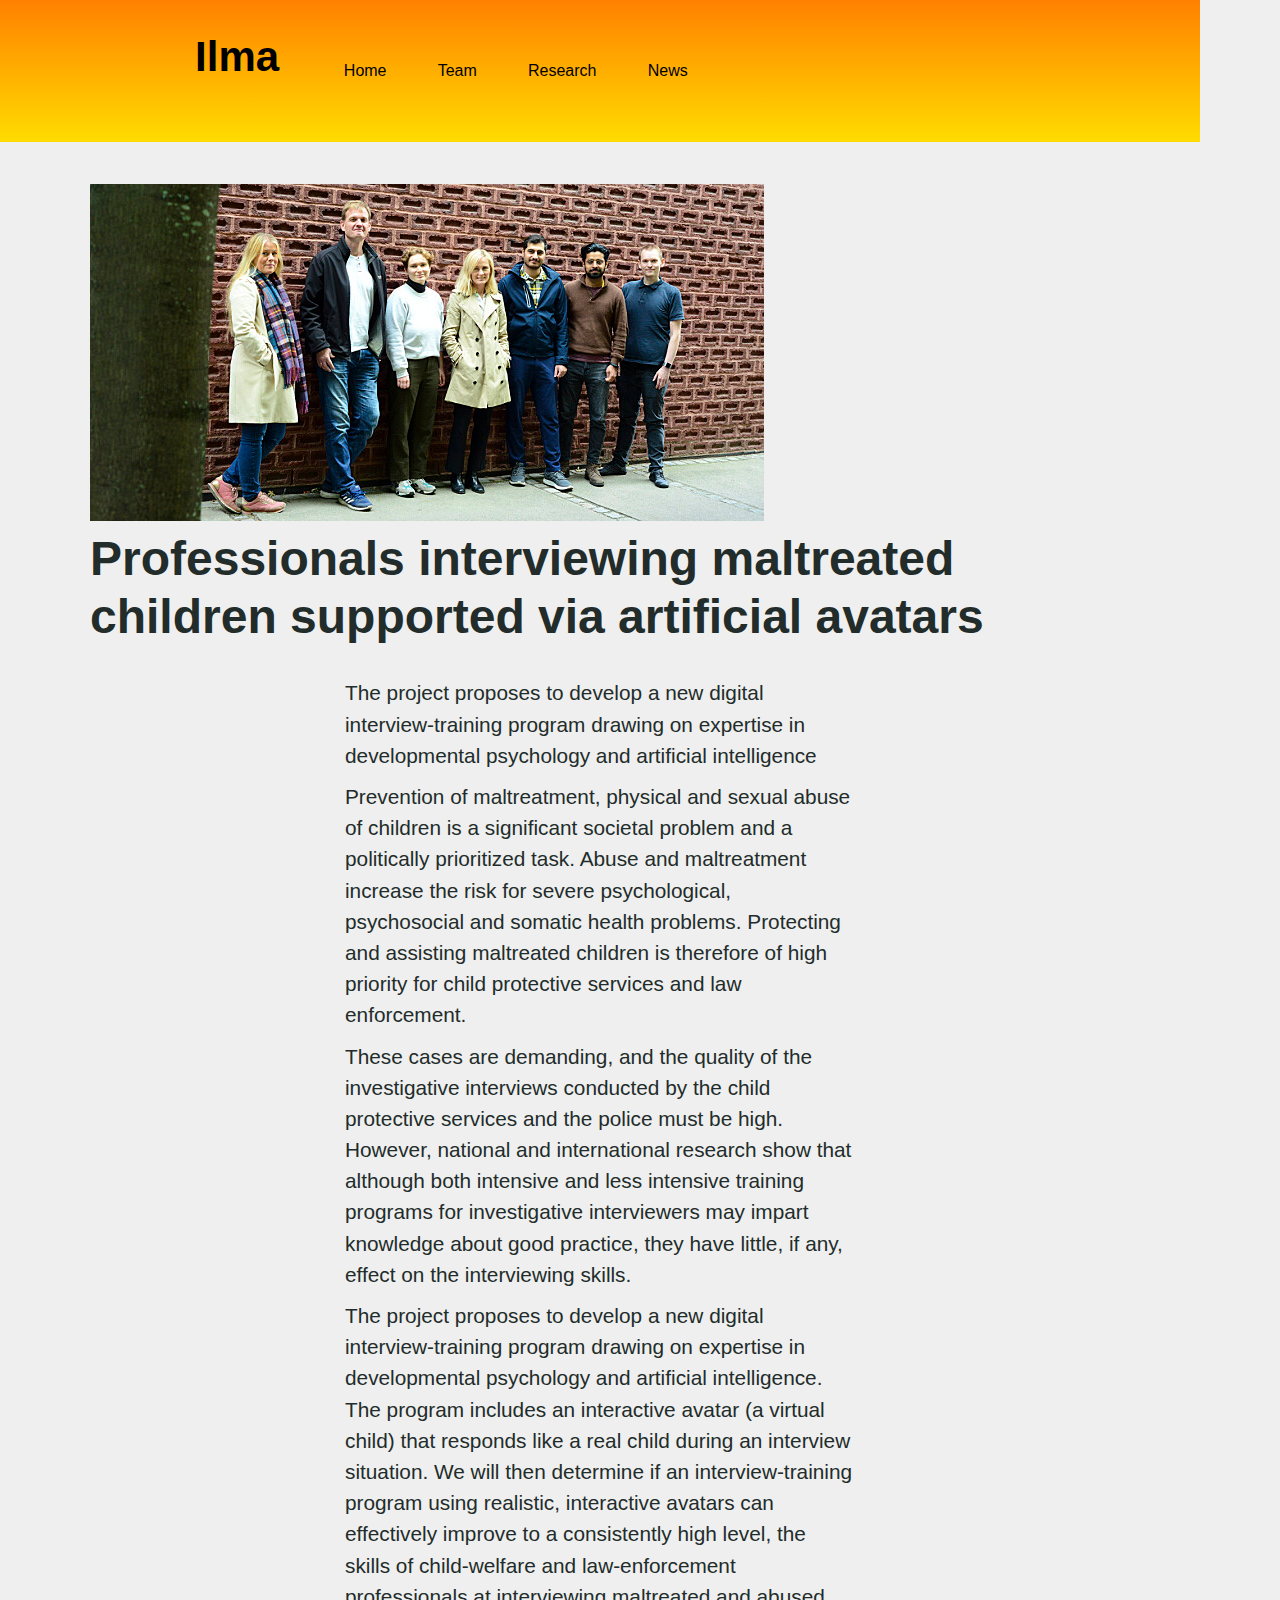
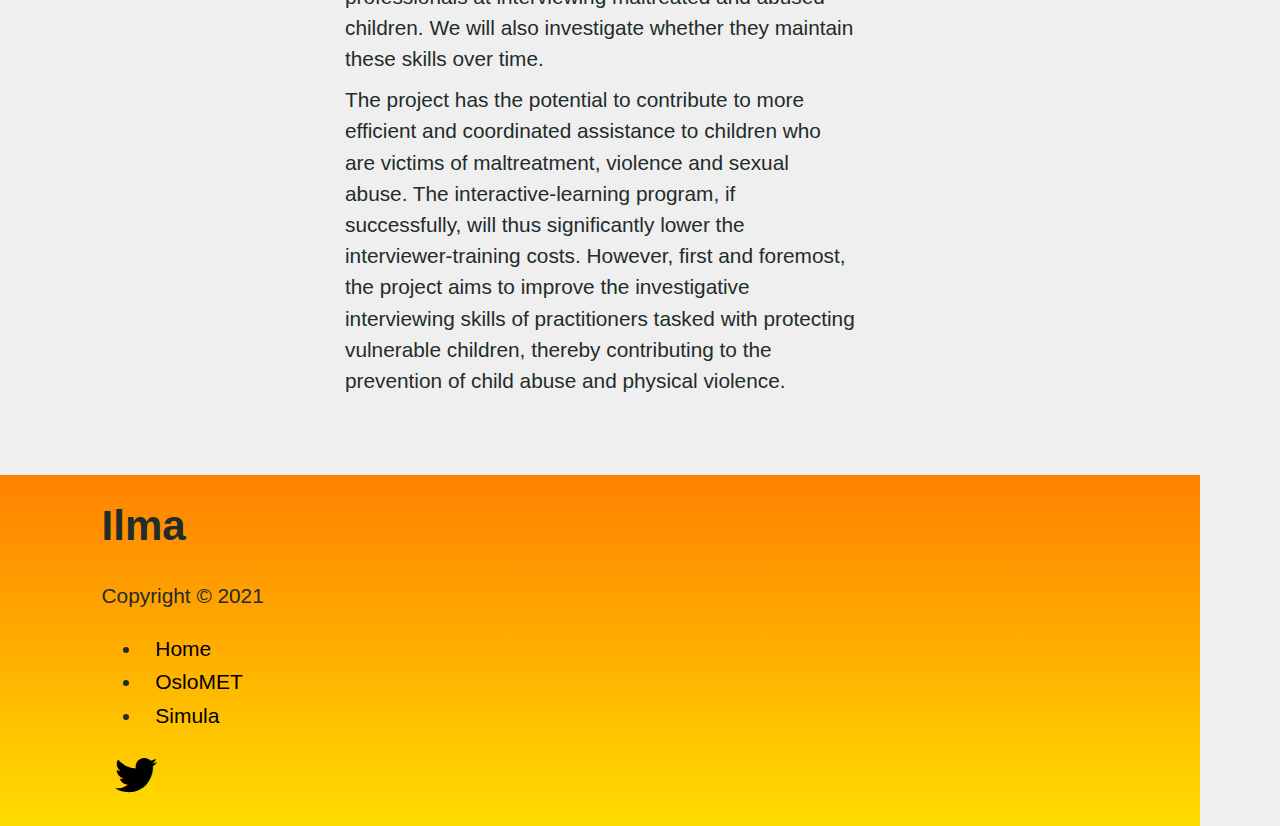
==== index.html @ bc1ac5dd "Initial commit" ====
<!DOCTYPE html>
<html lang="en">
  <head>
    <meta charset="UTF-8" />
    <meta name="viewport" content="width=device-width, initial-scale=1.0" />
    <meta http-equiv="X-UA-Compatible" content="ie=edge" />
    <title>Ilma | Home</title>
    <link href="style.css" rel="stylesheet" />
    <link href="queries.css" rel="stylesheet" />
    <link
      rel="stylesheet"
      href="https://cdnjs.cloudflare.com/ajax/libs/font-awesome/5.15.4/css/all.min.css"
      integrity="sha512-1ycn6IcaQQ40/MKBW2W4Rhis/DbILU74C1vSrLJxCq57o941Ym01SwNsOMqvEBFlcgUa6xLiPY/NS5R+E6ztJQ=="
      crossorigin="anonymous"
      referrerpolicy="no-referrer"
    />
    <link
      rel="stylesheet"
      href="https://cdnjs.cloudflare.com/ajax/libs/font-awesome/5.15.4/css/all.min.css"
      integrity="sha512-1ycn6IcaQQ40/MKBW2W4Rhis/DbILU74C1vSrLJxCq57o941Ym01SwNsOMqvEBFlcgUa6xLiPY/NS5R+E6ztJQ=="
      crossorigin="anonymous"
      referrerpolicy="no-referrer"
    />
  </head>
  <body>
    <header>
    <div class="container row">
      <button class="nav-toggle" aria-label="open navigation">
        <span class="hamburger"></span>
      </button>
      <div class="navbar">
        <div class="container flex">
          <a class="logo" href="index.html"><h1>Ilma</h1></a>
          <nav class="nav">
            <ul class="nav__list nav__list--primary">
              <li class="nav__item">
                <a class="outline" href="index.html" class="nav__link">Home</a>
              </li>
              <li class="nav__item">
                <a class="outline" href="team.html" class="nav__link">Team</a>
              </li>
              <li class="nav__item">
                <a class="outline" href="research.html" class="nav__link">Research</a>
              </li>
              <li class="nav__item">
                <a class="outline" href="news.html" class="nav__link">News</a>
              </li>
            </ul>
          </nav>
        </div>
      </div>
    </header>
      <section class="post-header container">
        <div class="team-picture">
          <img src="img/1917610.jpg" alt="research team" />
        </div>
        <h1 class="intro_headline">
          Professionals interviewing maltreated children supported via
          artificial avatars
        </h1>
      </section>
      <main class="main-content">
        <div class="container">
        <p>
          The project proposes to develop a new digital interview-training
          program drawing on expertise in developmental psychology and
          artificial intelligence
        </p>

        <p>
          Prevention of maltreatment, physical and sexual abuse of children is a
          significant societal problem and a politically prioritized task. Abuse
          and maltreatment increase the risk for severe psychological,
          psychosocial and somatic health problems. Protecting and assisting
          maltreated children is therefore of high priority for child protective
          services and law enforcement.
        </p>

        <p>
          These cases are demanding, and the quality of the investigative
          interviews conducted by the child protective services and the police
          must be high. However, national and international research show that
          although both intensive and less intensive training programs for
          investigative interviewers may impart knowledge about good practice,
          they have little, if any, effect on the interviewing skills.
        </p>
        <p>
          The project proposes to develop a new digital interview-training
          program drawing on expertise in developmental psychology and
          artificial intelligence. The program includes an interactive avatar (a
          virtual child) that responds like a real child during an interview
          situation. We will then determine if an interview-training program
          using realistic, interactive avatars can effectively improve to a
          consistently high level, the skills of child-welfare and
          law-enforcement professionals at interviewing maltreated and abused
          children. We will also investigate whether they maintain these skills
          over time.
        </p>
        <p>
          The project has the potential to contribute to more efficient and
          coordinated assistance to children who are victims of maltreatment,
          violence and sexual abuse. The interactive-learning program, if
          successfully, will thus significantly lower the interviewer-training
          costs. However, first and foremost, the project aims to improve the
          investigative interviewing skills of practitioners tasked with
          protecting vulnerable children, thereby contributing to the prevention
          of child abuse and physical violence.
        </p>
      </div>
      </main>

      <footer>
        <div class="container  grid-3">
          <div class="copyright">
            <h1>Ilma</h1>
            <p>Copyright &copy; 2021</p>
          </div>
          <nav class="links">
            <ul>
              <li><a href="index.html" class="outline">Home</a></li>
              <li>
                <a
                  href="https://www.oslomet.no/en/research/research-projects/professionals-interviewing-maltreated-children-supported-artificial-avatars"
                  target="_blank"
                  class="outline"
                  >OsloMET</a
                >
              </li>
              <li>
                <a href="https://www.simula.no/" target="_blank" class="outline"
                  >Simula</a
                >
              </li>
            </ul>
          </nav>
          <div class="profiles">
            <a href=""><em class="fab fa-twitter fa-2x"></em></a>
          </div>
        </div>
      </footer>
    </div>
    <script src="js/script.js"></script>
  </body>
</html>
---- style.css ----
*, *::before, *::after {
  box-sizing: border-box;
}

html {
  --blue: #007acc;
  --burgundy: #99002b;
  --red: #e02d00;
  --black: #000;
  --orange: #ff8100;
  --main: #ffdc00;
  --gutter: 1rem;
  --gutter-half: 0.5rem;
}

body {
  height: 100vh;
  max-width: 1200px;
  margin: 0;
  font-family: Arial, Helvetica, sans-serif;
  font-size: 1.3125rem;
  line-height: 1.6;
  color: #222c2a;
  background-color: #efefef;
}

img {
  max-width: 100%;
}

h1, h2, h3 {
  font-weight: 900;
  margin-top: 0;
  line-height: 1.2;
}

p {
  font-size: 1.3rem;
  margin: 10px 0;
  line-height: 1.5;
}

.container {
  width: 85%;
  margin: 0 auto;
}

.intro_headline {
  font-size: 3rem;
  font-weight
}

.nav {
  width: 100%;
}

.logo {
  margin-right: 1em;
}

header {
  background: linear-gradient(#ff8100, #ffdc00);
  padding: 1em 0;
}

a {
  color: var(--black);
  text-decoration: none;
}

button {
  margin-left: 2em;  
}

.flex {
  display: flex;
  justify-content: space-around;
  align-items: center;
  height: 100%;
}

.nav-toggle {
  cursor: pointer;
  border: 0;
  width: 3em;
  height: 3em;
  padding: 0em;
  border-radius: 50%;
  background: #072A2D;
  color: white;
  transition: opacity 250ms ease;
  position: absolute;
  left: 0;
}

.nav-toggle:focus,
.nav-toggle:hover {
  opacity: .75;
}

.hamburger {
  width: 50%;
  position: relative;
}

.hamburger,
.hamburger::before,
.hamburger::after {
  display: block;
  margin: 0 auto;
  height: 3px;
  background: white;
}

.hamburger::before,
.hamburger::after {
  content: '';
  width: 100%;
}

.hamburger::before {
  transform: translateY(-6px);
}

.hamburger::after {
  transform: translateY(3px);
}

.nav {
  visibility: hidden;
  height: 0;
  position: absolute;
  font-size: 1rem;
}

.nav--visible {
  visibility: visible;
  height: auto;
  position: relative;
} 

.nav__list {
  margin: 0;
  padding: 0;
  list-style: none;
}

.nav__item {
  margin-top: .75em;
}

.nav__link {
  text-transform: uppercase;
  text-decoration: none;
}

.nav__link:hover,
.nav__link:focus {
  opacity: 0.65;
}

.team-picture {
  margin-top: 2em;
}

footer {
  background: linear-gradient(#ff8100, #ffdc00);
  padding: 1.25em 0.65em;
}

footer a {
  margin: 0 0.65em;
}

footer a:hover {
  color: var(--blue);
  border-bottom: 2px solid var(--blue);
}

.foot { 
  display: inline-block; line-height: 70px; vertical-align: top 
}

.img { 
  display: inline-block;  
}

/* Team section */

.icon {
  stroke: #ff8100;
  width: 24px;
  height: 24px;
}

.card {
  box-shadow: 0 4px 8px 0 rgba(0, 0, 0, 0.2);
  padding: 15px;
}

.card img {
  border-radius: 12px;
}

@media (min-width: 800px) {
   
  .nav-toggle {
      display: none;
  }

  .nav {
      visibility: visible;
      display: flex;
      justify-content: space-between;
      align-items: center;
      height: auto;
      position: relative;
  }

  .nav__list {
      margin: 0;
      padding: 0;
      list-style: none
      display: flex;
  }

  .nav__list--primary {
    margin: 0 auto;
  }

  .nav__item {
    margin: 0 0 0 1.5em;
  }

  .nav__item + .nav__item {
    margin-left: 1em;
  }

  .nav__link {
  color: #fff;
  text-decoration: none;
  text-transform: uppercase;
  }

  .nav__link:hover {
    opacity: 0.75;
  }

  .navbar {
    min-height: 4.5em;
    padding: 0 2em;
  }

  .navbar ul {
    display: flex;
  }

  .navbar a {
    padding: 0.5em;
    margin: 0 0.6em;
  } 

  .navbar a:hover {
    color: var(--blue);
    border-bottom: 3px solid var(--blue);
  }

  .logo {
    margin-right: 1em;
  }

  .row {
      display: flex;
      justify-content: space-between;

  }

  .main-content {
    max-width: 600px;
    margin: 0 auto;
    margin-bottom: 3.75em;
  }  

  .container {
    margin: 0 auto;
  }
  
  .column {
    display: grid;
    grid-template-columns: 33% 33% 33%;
    justify-content: center;
    align-items: stretch;
    gap: 2em;
    margin: 4em;
  }
  
}
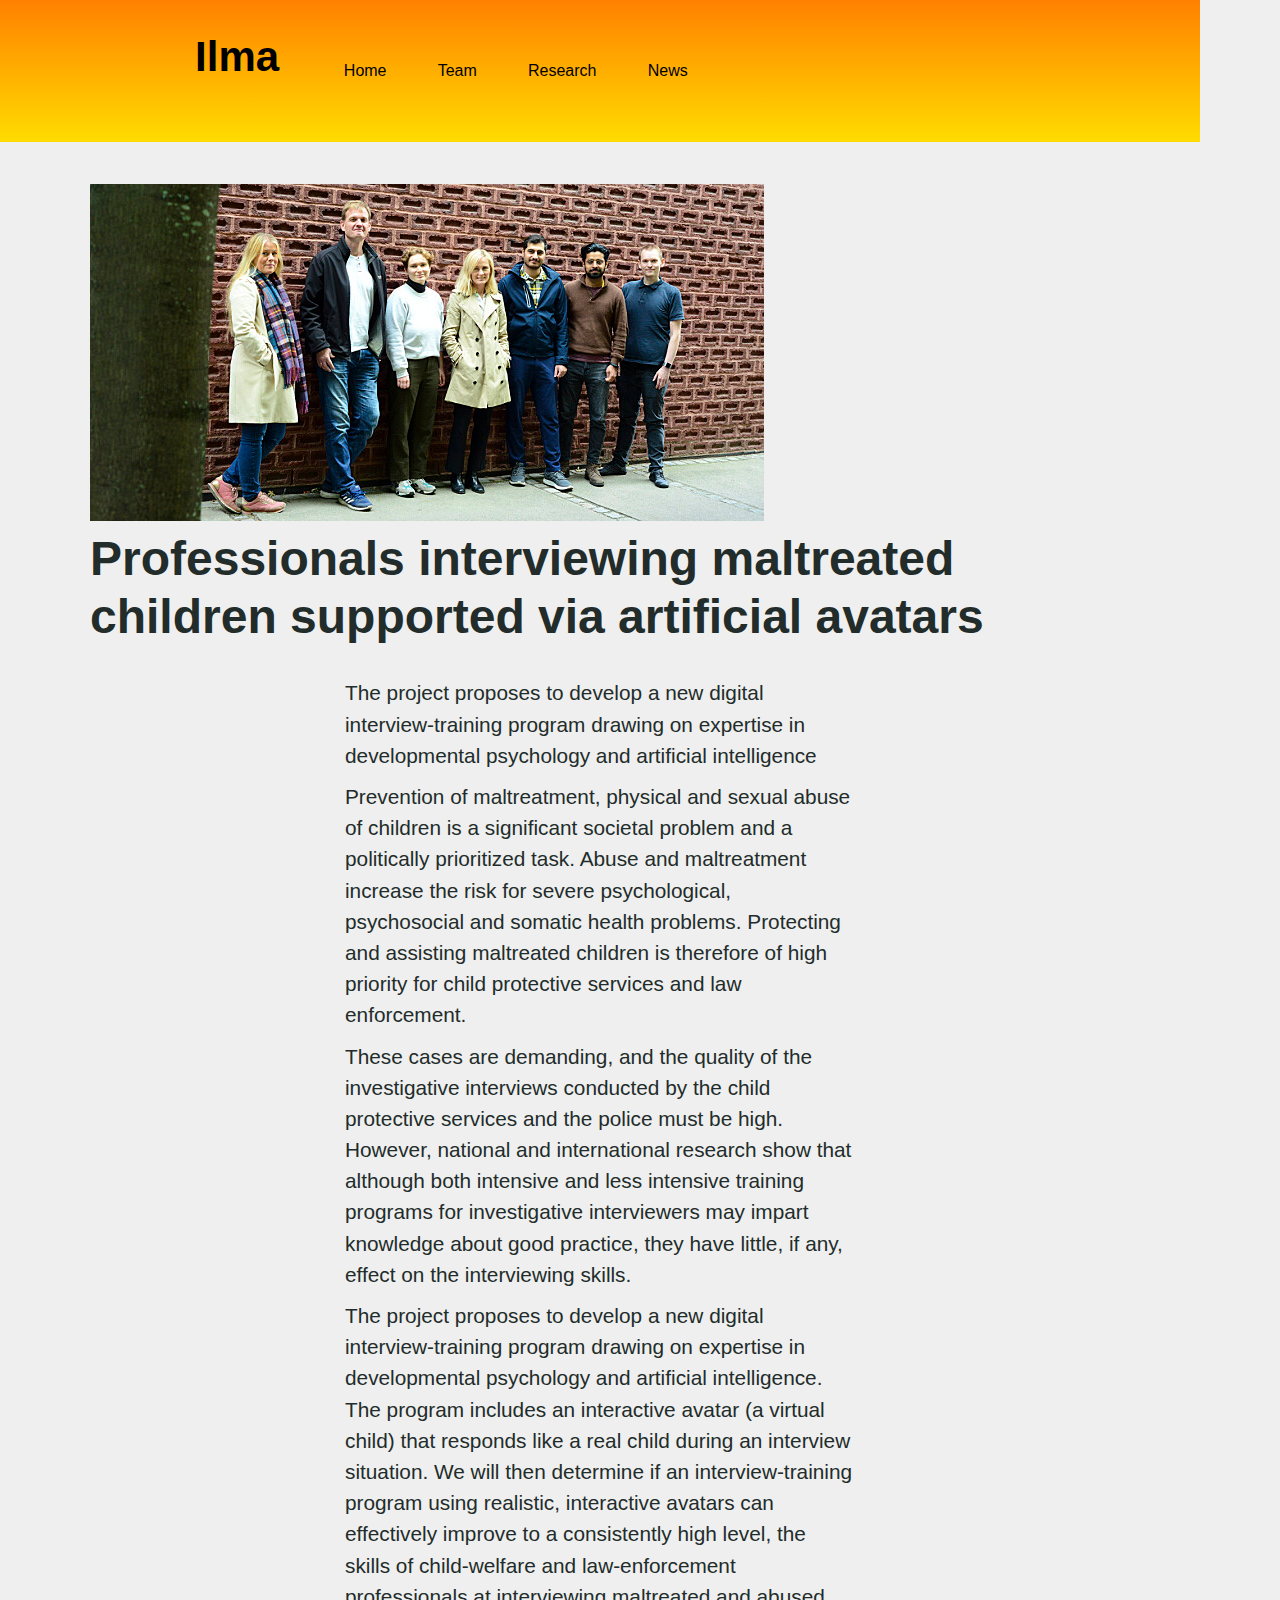
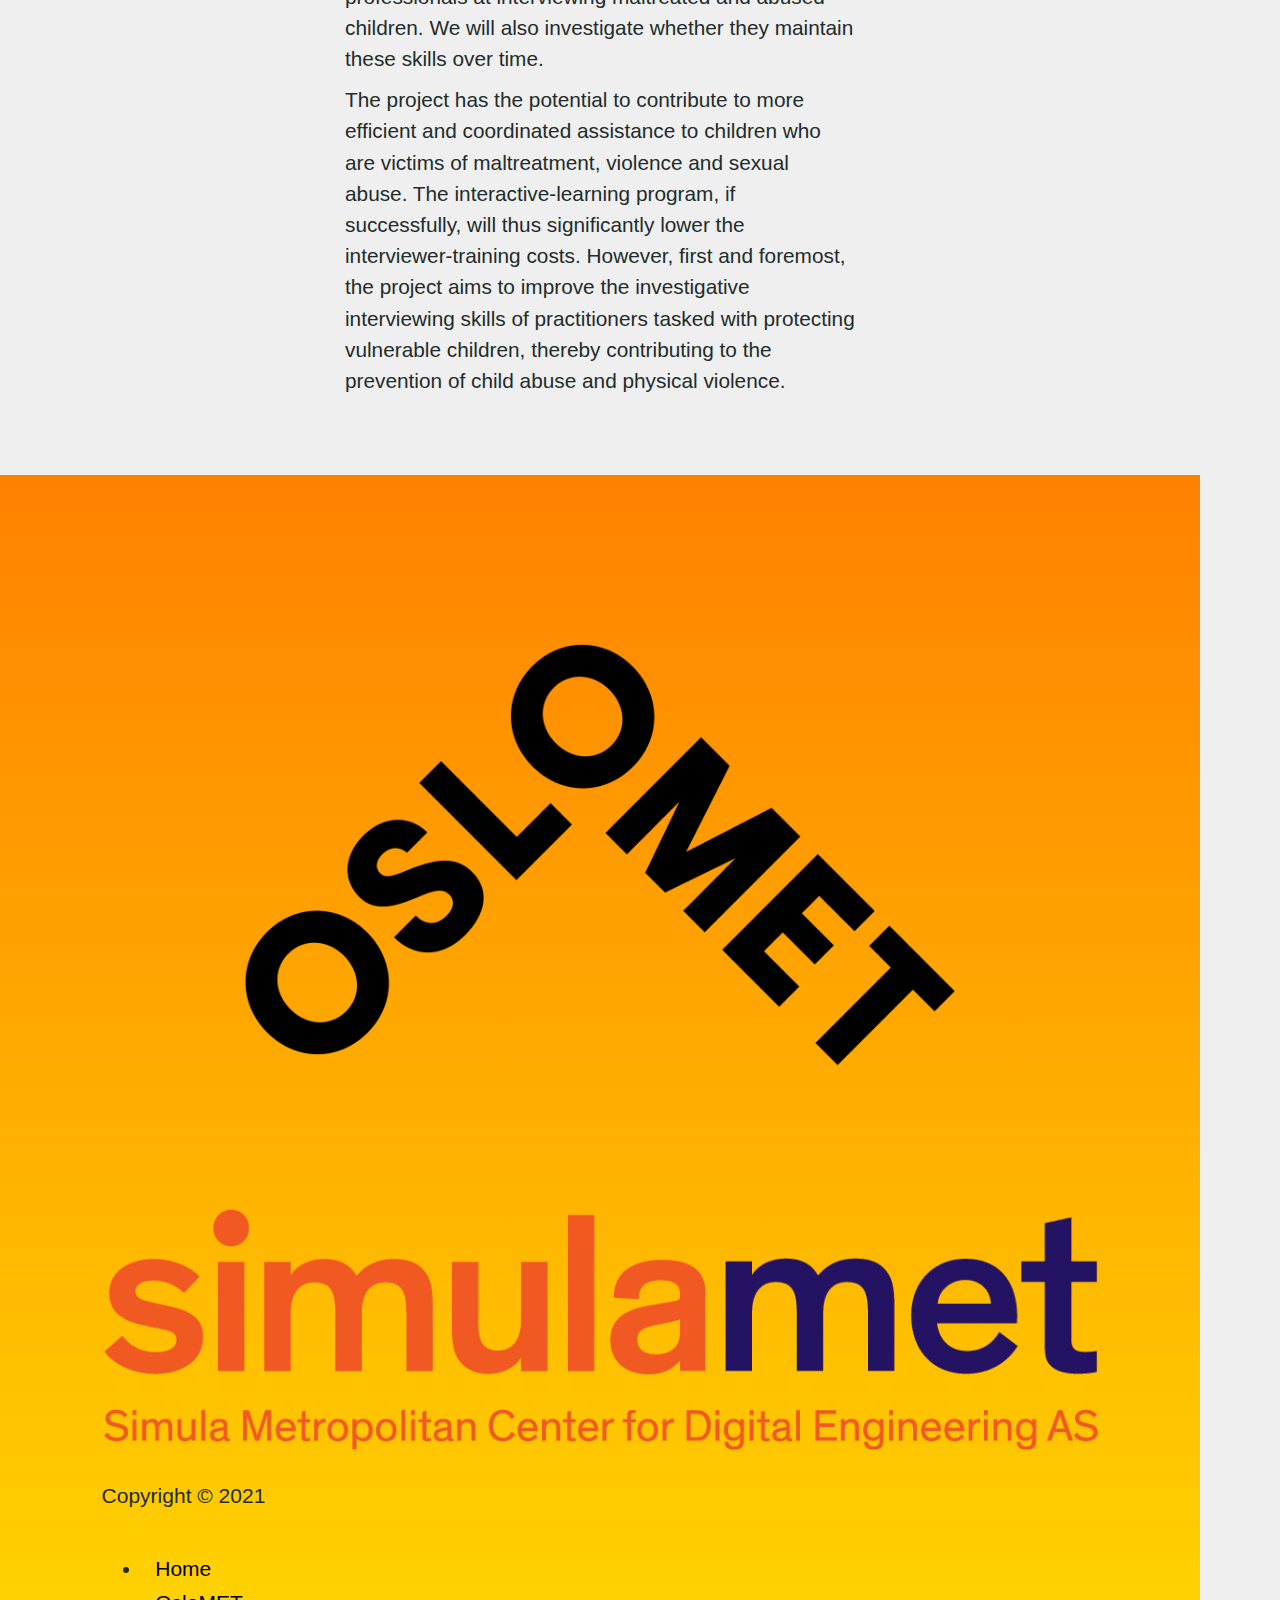
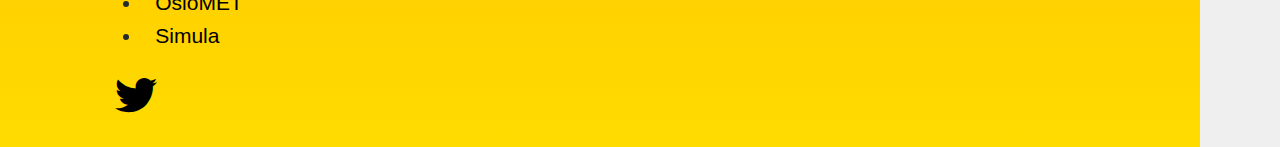
==== commit 2af7f646: "Small update" ====
--- a/index.html
+++ b/index.html
@@ -111,10 +111,13 @@
 
       <footer>
         <div class="container  grid-3">
-          <div class="copyright">
-            <h1>Ilma</h1>
-            <p>Copyright &copy; 2021</p>
-          </div>
+            <div class="copyright">
+              <div class="content">
+                <img src="img/logo.png" >
+                <img src="img/simula-logo.png" >
+                <div class="foot">Copyright &copy; 2021</div>
+              </div>
+            </div>
           <nav class="links">
             <ul>
               <li><a href="index.html" class="outline">Home</a></li>
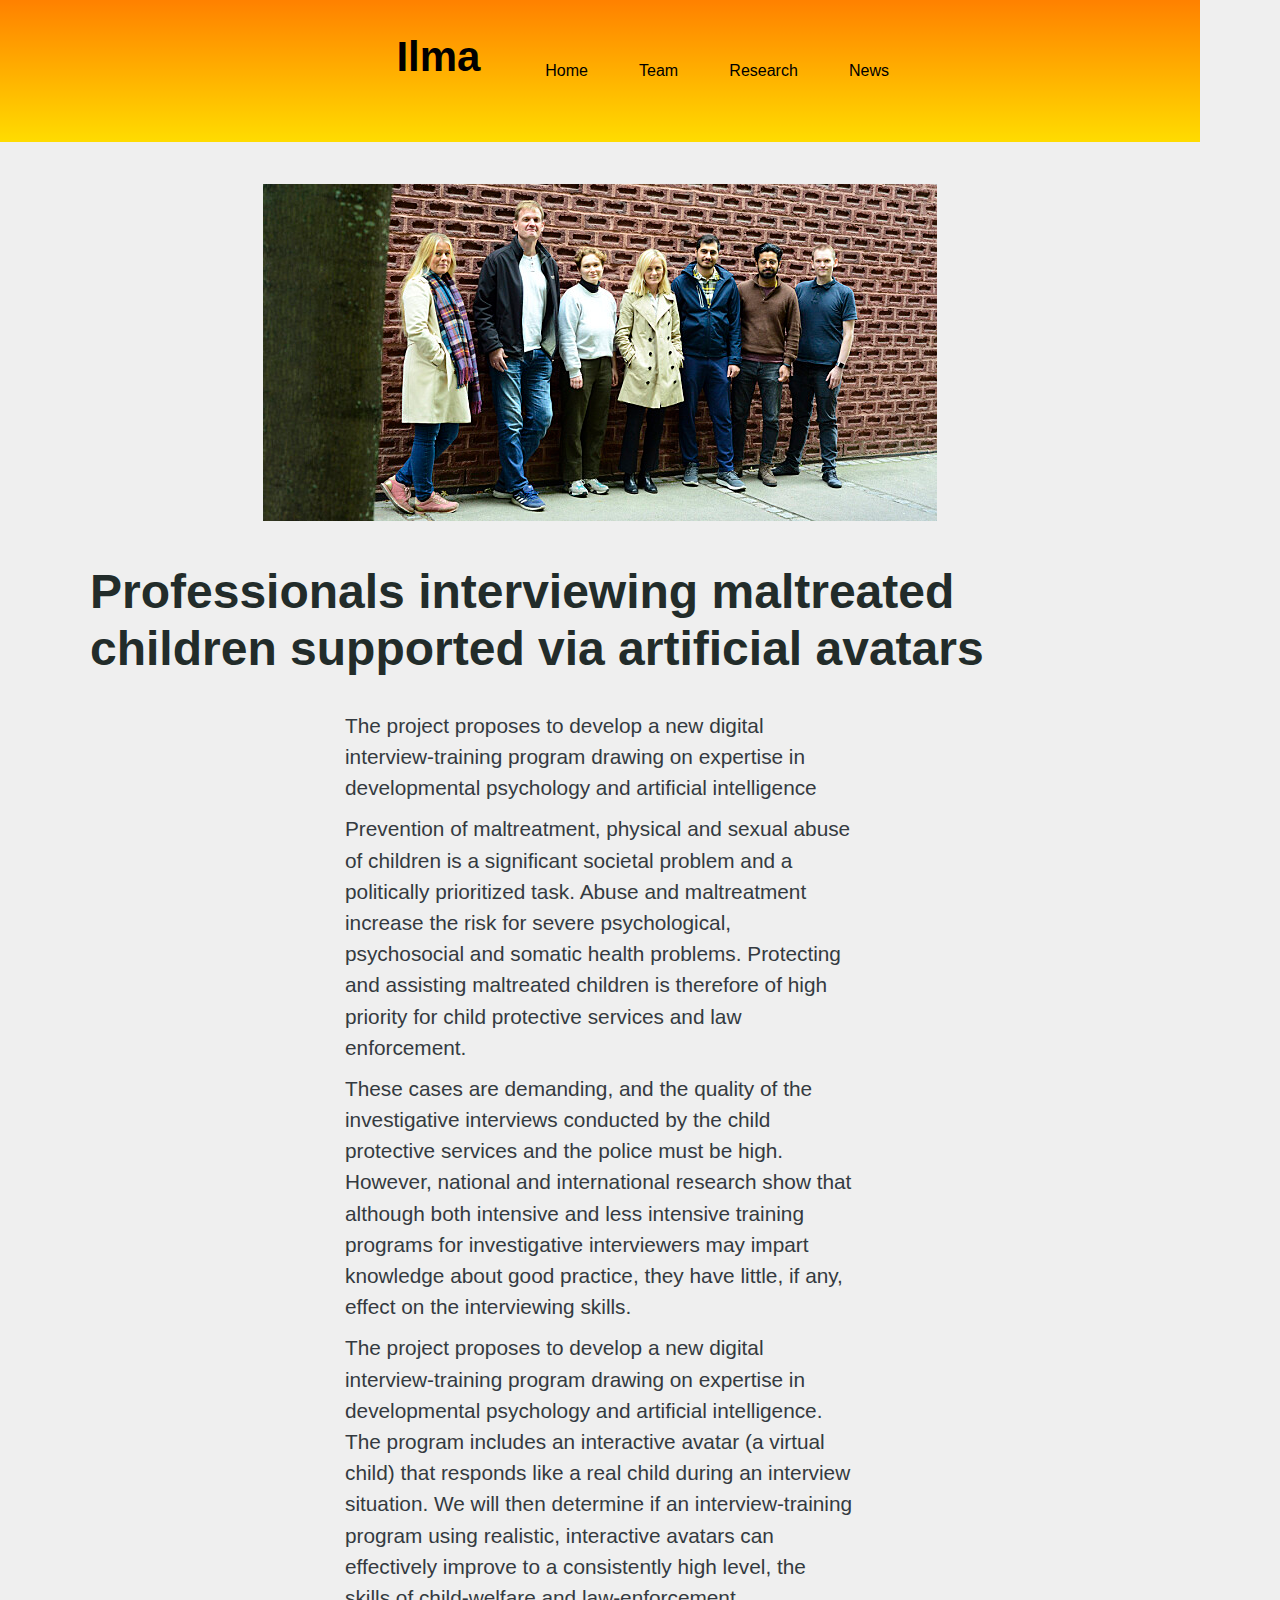
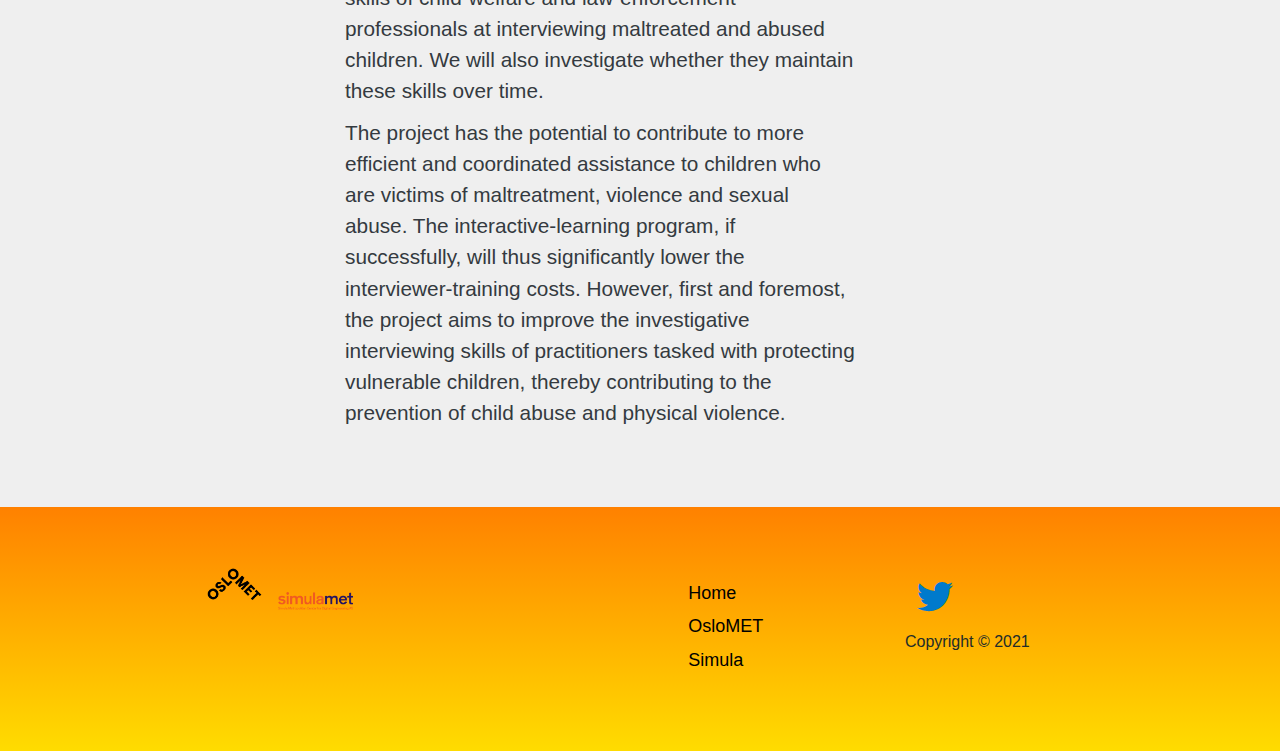
==== commit 6883eb57: "update" ====
--- a/index.html
+++ b/index.html
@@ -109,35 +109,45 @@
       </div>
       </main>
 
-      <footer>
-        <div class="container  grid-3">
-            <div class="copyright">
-              <div class="content">
-                <img src="img/logo.png" >
-                <img src="img/simula-logo.png" >
-                <div class="foot">Copyright &copy; 2021</div>
-              </div>
+      <footer class="footer">
+        <div class="inner_footer">
+          <div class="logo_container">
+          <img src="img/logo.png" >   
+          <img src="img/simula-logo.png" >                        
+          </div>
+          
+          <div class="footer_third">
+            <nav class="links">
+              <!-- <h3>Related</h3> -->
+              <ul>
+                <li><a href="index.html" class="outline">Home</a></li>
+                <li>
+                  <a
+                    href="https://www.oslomet.no/en/research/research-projects/professionals-interviewing-maltreated-children-supported-artificial-avatars"
+                    target="_blank"
+                    class="outline"
+                    >OsloMET</a
+                  >
+                </li>
+                <li>
+                  <a href="https://www.simula.no/" target="_blank" class="outline"
+                    >Simula</a
+                  >
+                </li>
+              </ul>
+            </nav>
             </div>
-          <nav class="links">
-            <ul>
-              <li><a href="index.html" class="outline">Home</a></li>
-              <li>
-                <a
-                  href="https://www.oslomet.no/en/research/research-projects/professionals-interviewing-maltreated-children-supported-artificial-avatars"
-                  target="_blank"
-                  class="outline"
-                  >OsloMET</a
-                >
-              </li>
-              <li>
-                <a href="https://www.simula.no/" target="_blank" class="outline"
-                  >Simula</a
-                >
-              </li>
-            </ul>
-          </nav>
-          <div class="profiles">
-            <a href=""><em class="fab fa-twitter fa-2x"></em></a>
+            <div class="footer_third">
+              <nav class="links">
+              <!-- <h3>Follow Us</h3> -->
+              <ul>
+                <li><a href=""><em class="fab fa-twitter fa-2x"></em></a></li>
+                <li><span class="foot">Copyright &copy; 2021</span></li>
+              </ul>
+            </nav>
+              
+            </div>
+           
           </div>
         </div>
       </footer>
--- a/style.css
+++ b/style.css
@@ -17,6 +17,9 @@
   height: 100vh;
   max-width: 1200px;
   margin: 0;
+  padding: 0;
+  list-style: none;
+  text_decotation: none;
   font-family: Arial, Helvetica, sans-serif;
   font-size: 1.3125rem;
   line-height: 1.6;
@@ -35,6 +38,7 @@
 }
 
 p {
+  color: #343a40;
   font-size: 1.3rem;
   margin: 10px 0;
   line-height: 1.5;
@@ -56,6 +60,8 @@
 
 .logo {
   margin-right: 1em;
+  display:flex;
+  justify-content: center;
 }
 
 header {
@@ -70,13 +76,6 @@
 
 button {
   margin-left: 2em;  
-}
-
-.flex {
-  display: flex;
-  justify-content: space-around;
-  align-items: center;
-  height: 100%;
 }
 
 .nav-toggle {
@@ -131,19 +130,21 @@
   height: 0;
   position: absolute;
   font-size: 1rem;
-}
+} 
 
 .nav--visible {
   visibility: visible;
   height: auto;
   position: relative;
-} 
-
+  display:flex;
+  justify-content:center ;
+} 
+ 
 .nav__list {
   margin: 0;
   padding: 0;
   list-style: none;
-}
+} 
 
 .nav__item {
   margin-top: .75em;
@@ -158,9 +159,17 @@
 .nav__link:focus {
   opacity: 0.65;
 }
-
+ 
 .team-picture {
+  display: flex;
+  justify-content: center;
   margin-top: 2em;
+  margin-bottom: 2em;
+}
+
+.news {
+  display:flex;
+  justify-content:center;
 }
 
 footer {
@@ -176,16 +185,65 @@
   color: var(--blue);
   border-bottom: 2px solid var(--blue);
 }
-
-.foot { 
-  display: inline-block; line-height: 70px; vertical-align: top 
-}
-
-.img { 
-  display: inline-block;  
-}
+/* new footer*/
+.footer .inner_footer {
+  width: 90%;
+}
+
+.inner_footer .logo_container,
+.inner_footer .inner_third{
+  width: 100%;
+  margin-bottom: 30px;
+}
+.footer{
+  width: 100vw;
+  display: block;
+  overflow: hidden;
+  padding: 2.4em 0;
+  
+} 
+.inner_footer{
+  display: block;
+  margin: 0 auto;
+  max-width: 300px;
+  height: 90%;
+  display: flex;
+  flex-flow: wrap;
+  justify-content: flex-start;
+}
+
+.links ul{
+  text-decoration: none;
+  list-style: none 
+}
+
+ .links .fab{
+   color: var(--blue);
+ }
+.inner_footer .logo_container {
+  height: 100%;
+  display: block;
+}
+.inner_footer .logo_container img {
+  width: 100px;
+  heigth: auto;
+} 
+ 
+.inner_footer .footer_third { 
+  margin-right: 10px;
+  float: left;
+  height: 100%;
+}
+
+.inner_footer .footer_third:last-child {
+  margin-right: 0;
+} 
+/* new footer*/
 
 /* Team section */
+.column{
+  margin-top: 4em;
+}
 
 .icon {
   stroke: #ff8100;
@@ -196,14 +254,22 @@
 .card {
   box-shadow: 0 4px 8px 0 rgba(0, 0, 0, 0.2);
   padding: 15px;
+  margin-top: 2em;
 }
 
 .card img {
   border-radius: 12px;
-}
+} 
 
 @media (min-width: 800px) {
-   
+  
+  .flex {
+    display: flex;
+    justify-content: space-around;
+    align-items: center;
+    height: 100%;
+  }
+  
   .nav-toggle {
       display: none;
   }
@@ -271,10 +337,9 @@
 
   .row {
       display: flex;
-      justify-content: space-between;
-
-  }
-
+      justify-content: center;
+  }
+  
   .main-content {
     max-width: 600px;
     margin: 0 auto;
@@ -293,5 +358,57 @@
     gap: 2em;
     margin: 4em;
   }
-  
+
+  .footer{
+    width: 100vw;
+    display: block;
+    overflow: hidden;
+    padding: 2.4em 0;
+    box-sizing: border-box;
+    
+  }  
+  .inner_footer{
+    display: block;
+    margin: 0 auto;
+    max-width: 1100px;
+    height: 100%; 
+    display: flex;
+    justify-content: center;
+  }
+
+  .inner_footer .logo_container {
+    width: 40%;
+    float: left;
+    height: 100%;
+    display: block;
+  }
+
+  .inner_footer .logo_container img {
+    width: 75px;
+    height: auto;
+  }
+  .inner_footer .footer_third {
+    width: calc(21.6666666667% - 20px);
+    margin-right: 10px;
+    float: left;
+    height: 100%;
+  }
+  .inner_footer .footer_third:last-child {
+    margin-right: 0;
+  }
+  .inner_footer .footer_third h3 {
+    font-size: 22px;
+    display: block;
+    width: 100%;
+    margin-bottom: 20px;
+  }
+  .inner_footer .footer_third a {
+    font-size: 18px;
+    display: block;
+    width: 100%;
+    padding-bottom: 5px;
+  }
+  .inner_footer .footer_third span {
+    font-size: 16px;
+  }
 } 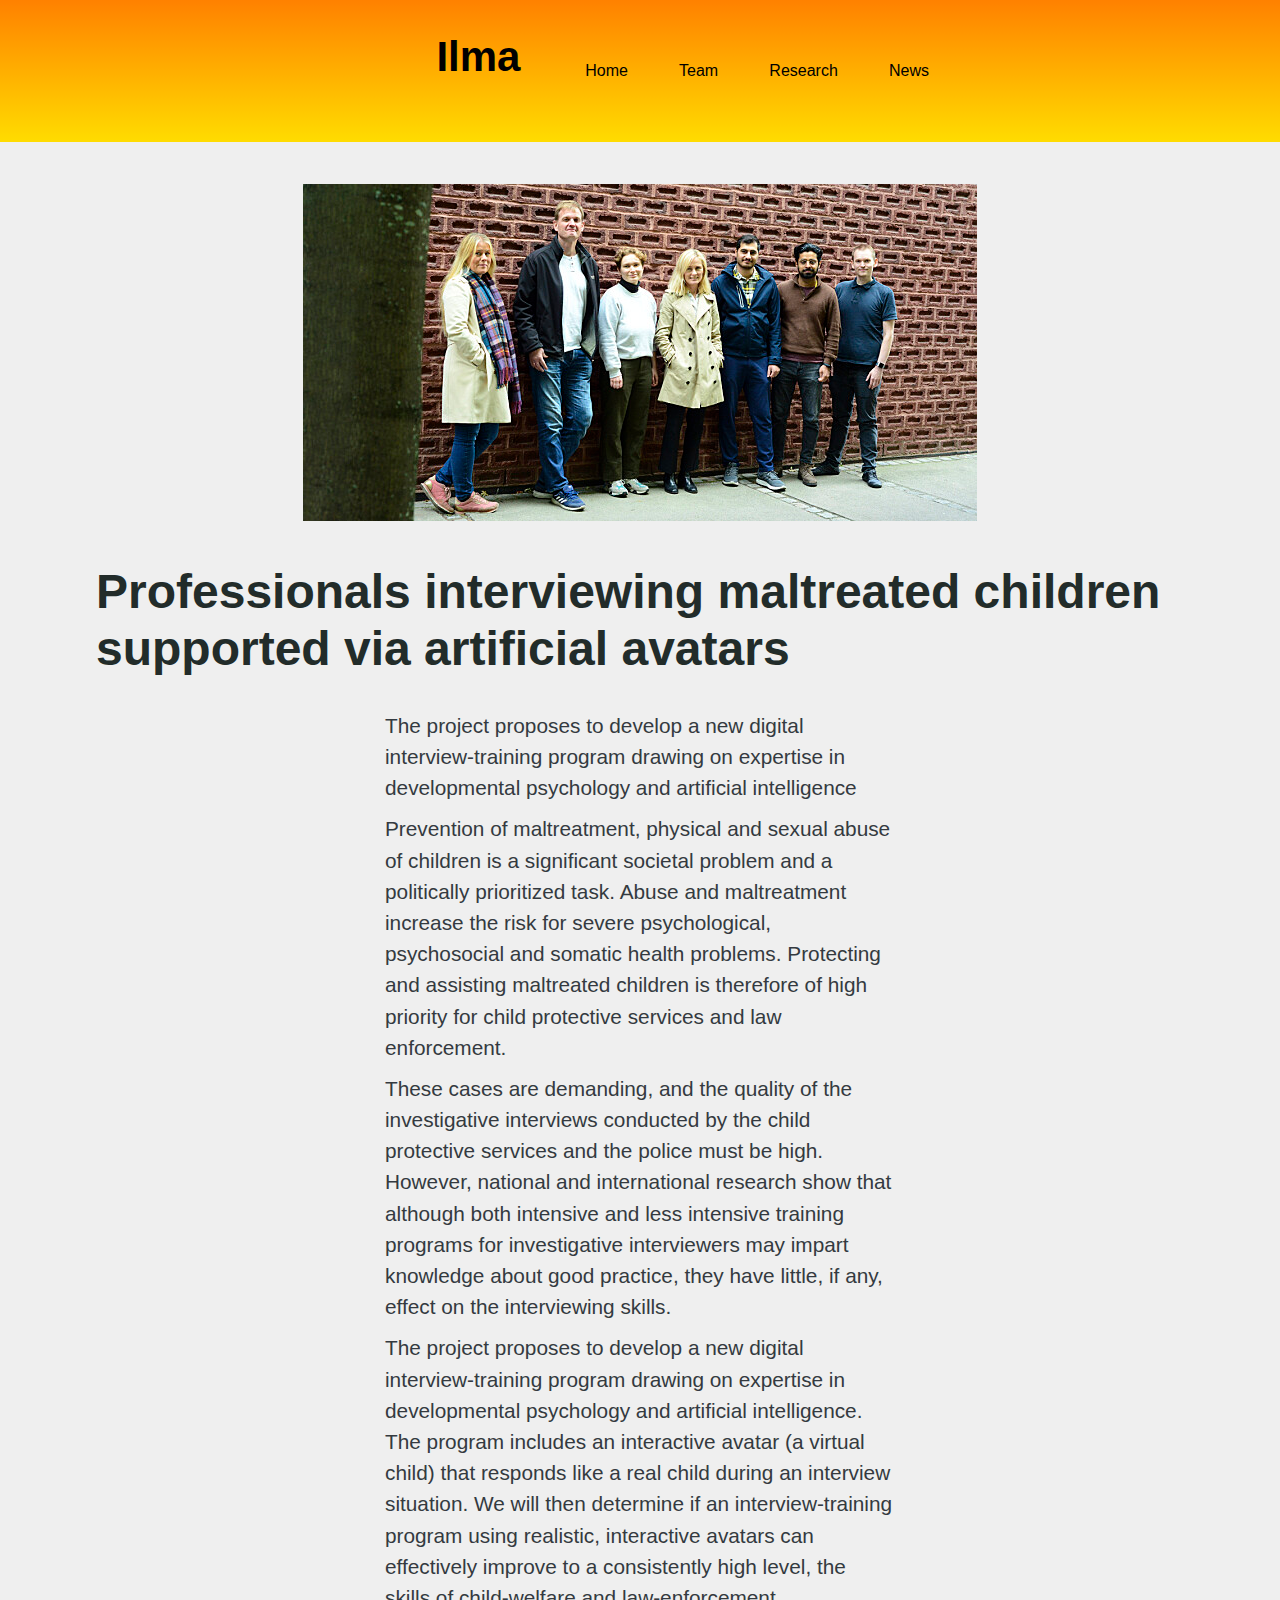
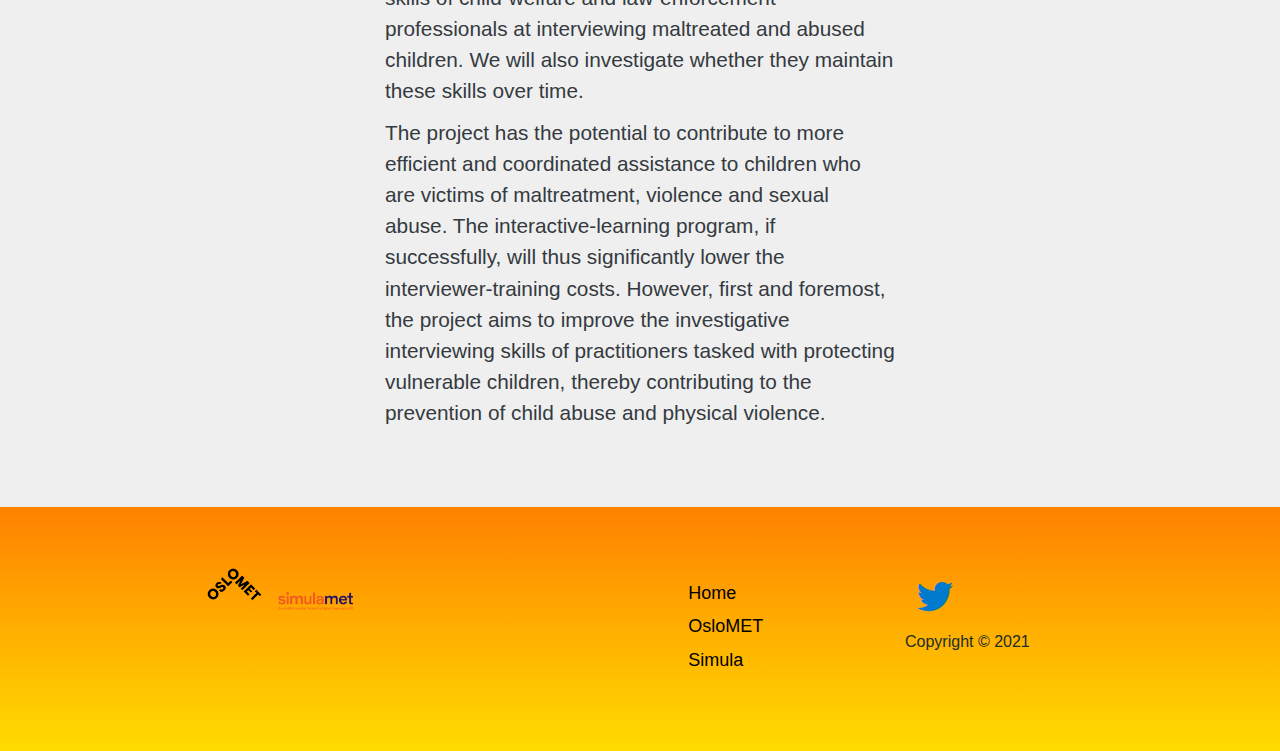
==== commit 81af6425: "small update" ====
--- a/index.html
+++ b/index.html
@@ -112,8 +112,8 @@
       <footer class="footer">
         <div class="inner_footer">
           <div class="logo_container">
-          <img src="img/logo.png" >   
-          <img src="img/simula-logo.png" >                        
+          <img src="img/logo.png" alt="Oslo-met logo">   
+          <img src="img/simula-logo.png" alt="simula-logo">                        
           </div>
           
           <div class="footer_third">
@@ -141,7 +141,7 @@
               <nav class="links">
               <!-- <h3>Follow Us</h3> -->
               <ul>
-                <li><a href=""><em class="fab fa-twitter fa-2x"></em></a></li>
+                <li><a href="#"><em class="fab fa-twitter fa-2x"></em></a></li>
                 <li><span class="foot">Copyright &copy; 2021</span></li>
               </ul>
             </nav>
--- a/style.css
+++ b/style.css
@@ -14,8 +14,9 @@
 }
 
 body {
-  height: 100vh;
-  max-width: 1200px;
+  min-height: 100vh;
+  /* max-width: 1200px; */
+  width: 100vw;
   margin: 0;
   padding: 0;
   list-style: none;
